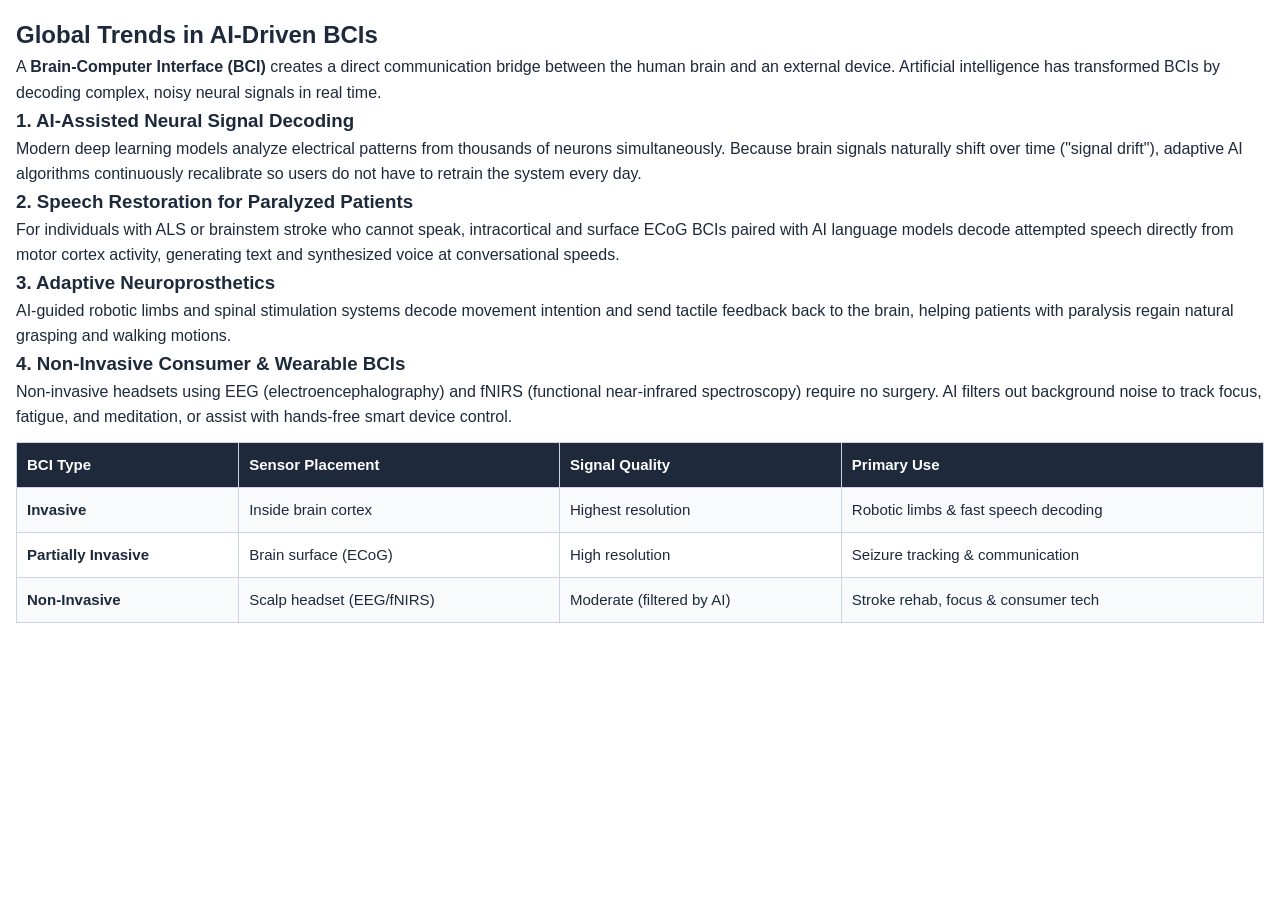
==== global.html @ 4a414115 "Add files via upload" ====
<!DOCTYPE html>
<html lang="en">
<head>
  <meta charset="UTF-8">
  <title>Global AI-BCI Trends</title>
  <link rel="stylesheet" href="style.css">
</head>
<body class="subpage">
  <h2>Global Trends in AI-Driven BCIs</h2>
  <p>
    A <strong>Brain-Computer Interface (BCI)</strong> creates a direct communication bridge between the human brain and an external device. Artificial intelligence has transformed BCIs by decoding complex, noisy neural signals in real time.
  </p>

  <h3>1. AI-Assisted Neural Signal Decoding</h3>
  <p>
    Modern deep learning models analyze electrical patterns from thousands of neurons simultaneously. Because brain signals naturally shift over time ("signal drift"), adaptive AI algorithms continuously recalibrate so users do not have to retrain the system every day.
  </p>

  <h3>2. Speech Restoration for Paralyzed Patients</h3>
  <p>
    For individuals with ALS or brainstem stroke who cannot speak, intracortical and surface ECoG BCIs paired with AI language models decode attempted speech directly from motor cortex activity, generating text and synthesized voice at conversational speeds.
  </p>

  <h3>3. Adaptive Neuroprosthetics</h3>
  <p>
    AI-guided robotic limbs and spinal stimulation systems decode movement intention and send tactile feedback back to the brain, helping patients with paralysis regain natural grasping and walking motions.
  </p>

  <h3>4. Non-Invasive Consumer &amp; Wearable BCIs</h3>
  <p>
    Non-invasive headsets using EEG (electroencephalography) and fNIRS (functional near-infrared spectroscopy) require no surgery. AI filters out background noise to track focus, fatigue, and meditation, or assist with hands-free smart device control.
  </p>

  <table class="data-table">
    <tr>
      <th>BCI Type</th>
      <th>Sensor Placement</th>
      <th>Signal Quality</th>
      <th>Primary Use</th>
    </tr>
    <tr>
      <td><strong>Invasive</strong></td>
      <td>Inside brain cortex</td>
      <td>Highest resolution</td>
      <td>Robotic limbs &amp; fast speech decoding</td>
    </tr>
    <tr>
      <td><strong>Partially Invasive</strong></td>
      <td>Brain surface (ECoG)</td>
      <td>High resolution</td>
      <td>Seizure tracking &amp; communication</td>
    </tr>
    <tr>
      <td><strong>Non-Invasive</strong></td>
      <td>Scalp headset (EEG/fNIRS)</td>
      <td>Moderate (filtered by AI)</td>
      <td>Stroke rehab, focus &amp; consumer tech</td>
    </tr>
  </table>
</body>
</html>
---- style.css ----
/* CSCI 101 Project - Shared Stylesheet */
* {
  box-sizing: border-box;
  margin: 0;
  padding: 0;
}

body {
  font-family: Arial, Helvetica, sans-serif;
  background-color: #f4f7fb;
  color: #1e293b;
  line-height: 1.6;
}

header {
  background: linear-gradient(135deg, #0f172a, #1d4ed8);
  color: #ffffff;
  padding: 28px 20px;
  text-align: center;
  border-bottom: 4px solid #38bdf8;
}

header h1 {
  font-size: 1.9rem;
  margin-bottom: 8px;
}

header p {
  font-size: 1rem;
  color: #e0f2fe;
}

/* CSS Keyframe Animation for neural pulse badge */
@keyframes pulseSignal {
  0% { transform: scale(1); box-shadow: 0 0 0 0 rgba(56, 189, 248, 0.7); }
  70% { transform: scale(1.04); box-shadow: 0 0 0 12px rgba(56, 189, 248, 0); }
  100% { transform: scale(1); box-shadow: 0 0 0 0 rgba(56, 189, 248, 0); }
}

.pulse-badge {
  display: inline-block;
  margin-top: 12px;
  padding: 6px 14px;
  background-color: #0284c7;
  color: #ffffff;
  border-radius: 20px;
  font-size: 0.88rem;
  font-weight: bold;
  animation: pulseSignal 2.2s infinite;
}

nav {
  background-color: #1e293b;
  padding: 12px;
  text-align: center;
  position: sticky;
  top: 0;
  z-index: 100;
}

nav a, nav button {
  color: #ffffff;
  background-color: #334155;
  text-decoration: none;
  padding: 8px 14px;
  margin: 4px;
  border-radius: 6px;
  border: 1px solid #475569;
  font-size: 0.92rem;
  cursor: pointer;
  display: inline-block;
  transition: background-color 0.2s;
}

nav a:hover, nav button:hover {
  background-color: #2563eb;
}

.container {
  max-width: 1120px;
  margin: 24px auto;
  padding: 0 16px;
}

.card {
  background-color: #ffffff;
  border: 1px solid #cbd5e1;
  border-radius: 10px;
  padding: 22px;
  margin-bottom: 24px;
  box-shadow: 0 2px 6px rgba(15, 23, 42, 0.06);
}

.card h2 {
  color: #0f172a;
  border-bottom: 2px solid #e2e8f0;
  padding-bottom: 8px;
  margin-bottom: 14px;
  font-size: 1.4rem;
}

.card h3 {
  color: #1d4ed8;
  margin: 14px 0 6px;
  font-size: 1.12rem;
}

.iframe-grid {
  display: grid;
  grid-template-columns: 1fr 1fr;
  gap: 18px;
  margin-top: 14px;
}

@media (max-width: 820px) {
  .iframe-grid {
    grid-template-columns: 1fr;
  }
}

.frame-box {
  border: 2px solid #94a3b8;
  border-radius: 8px;
  overflow: hidden;
  background: #ffffff;
}

.frame-header {
  background-color: #e2e8f0;
  padding: 8px 12px;
  font-weight: bold;
  font-size: 0.92rem;
  color: #0f172a;
  display: flex;
  justify-content: space-between;
  align-items: center;
}

iframe {
  width: 100%;
  height: 440px;
  border: none;
  display: block;
}

.btn {
  background-color: #1d4ed8;
  color: #ffffff;
  border: none;
  padding: 9px 16px;
  border-radius: 6px;
  cursor: pointer;
  font-size: 0.95rem;
  margin: 6px 4px 6px 0;
}

.btn:hover {
  background-color: #1e40af;
}

.btn-secondary {
  background-color: #0f766e;
}

.btn-secondary:hover {
  background-color: #115e59;
}

input[type="text"], select {
  padding: 8px 12px;
  border: 1px solid #94a3b8;
  border-radius: 6px;
  font-size: 0.95rem;
  width: 260px;
  max-width: 100%;
  margin-right: 6px;
}

.output-box {
  margin-top: 12px;
  padding: 14px;
  background-color: #f8fafc;
  border-left: 4px solid #1d4ed8;
  border-radius: 4px;
}

.diagram-wrap {
  text-align: center;
  margin: 16px 0;
}

.diagram-wrap img, .diagram-wrap svg {
  max-width: 100%;
  height: auto;
  border: 1px solid #cbd5e1;
  border-radius: 8px;
  background: #ffffff;
  padding: 8px;
}

table.data-table {
  width: 100%;
  border-collapse: collapse;
  margin-top: 12px;
  font-size: 0.94rem;
}

table.data-table th, table.data-table td {
  border: 1px solid #cbd5e1;
  padding: 10px;
  text-align: left;
}

table.data-table th {
  background-color: #1e293b;
  color: #ffffff;
}

table.data-table tr:nth-child(even) {
  background-color: #f8fafc;
}

footer {
  background-color: #0f172a;
  color: #cbd5e1;
  text-align: center;
  padding: 20px;
  margin-top: 30px;
  font-size: 0.9rem;
}

footer a {
  color: #38bdf8;
}

/* Subpage compact body */
body.subpage {
  background-color: #ffffff;
  padding: 16px;
}
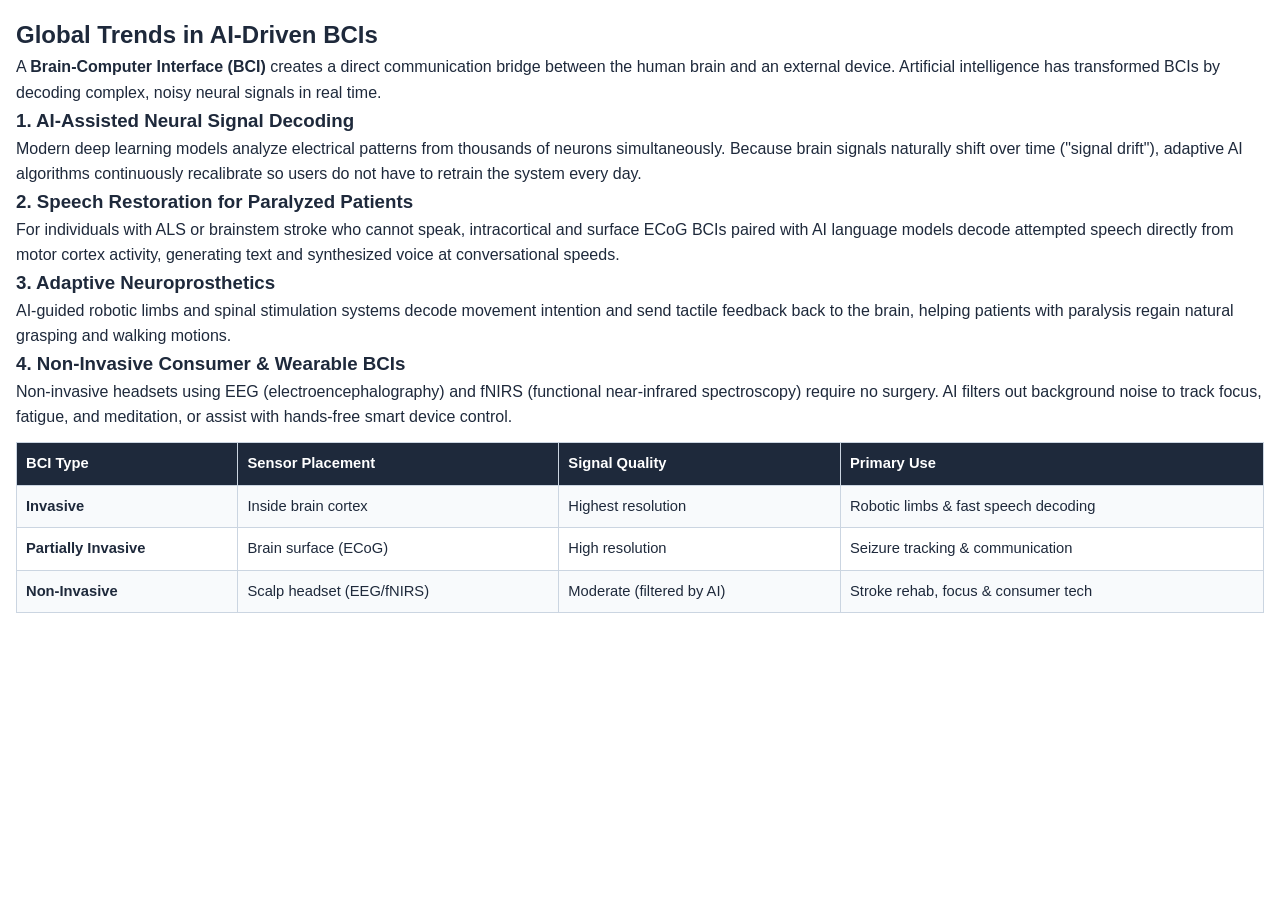
==== commit 935253e9: "Add files via upload" ====
--- a/global.html
+++ b/global.html
@@ -31,31 +31,33 @@
     Non-invasive headsets using EEG (electroencephalography) and fNIRS (functional near-infrared spectroscopy) require no surgery. AI filters out background noise to track focus, fatigue, and meditation, or assist with hands-free smart device control.
   </p>
 
-  <table class="data-table">
-    <tr>
-      <th>BCI Type</th>
-      <th>Sensor Placement</th>
-      <th>Signal Quality</th>
-      <th>Primary Use</th>
-    </tr>
-    <tr>
-      <td><strong>Invasive</strong></td>
-      <td>Inside brain cortex</td>
-      <td>Highest resolution</td>
-      <td>Robotic limbs &amp; fast speech decoding</td>
-    </tr>
-    <tr>
-      <td><strong>Partially Invasive</strong></td>
-      <td>Brain surface (ECoG)</td>
-      <td>High resolution</td>
-      <td>Seizure tracking &amp; communication</td>
-    </tr>
-    <tr>
-      <td><strong>Non-Invasive</strong></td>
-      <td>Scalp headset (EEG/fNIRS)</td>
-      <td>Moderate (filtered by AI)</td>
-      <td>Stroke rehab, focus &amp; consumer tech</td>
-    </tr>
-  </table>
+  <div class="table-wrap">
+    <table class="data-table">
+      <tr>
+        <th>BCI Type</th>
+        <th>Sensor Placement</th>
+        <th>Signal Quality</th>
+        <th>Primary Use</th>
+      </tr>
+      <tr>
+        <td><strong>Invasive</strong></td>
+        <td>Inside brain cortex</td>
+        <td>Highest resolution</td>
+        <td>Robotic limbs &amp; fast speech decoding</td>
+      </tr>
+      <tr>
+        <td><strong>Partially Invasive</strong></td>
+        <td>Brain surface (ECoG)</td>
+        <td>High resolution</td>
+        <td>Seizure tracking &amp; communication</td>
+      </tr>
+      <tr>
+        <td><strong>Non-Invasive</strong></td>
+        <td>Scalp headset (EEG/fNIRS)</td>
+        <td>Moderate (filtered by AI)</td>
+        <td>Stroke rehab, focus &amp; consumer tech</td>
+      </tr>
+    </table>
+  </div>
 </body>
-</html>
+</html>
--- a/style.css
+++ b/style.css
@@ -51,7 +51,7 @@
 
 nav {
   background-color: #1e293b;
-  padding: 12px;
+  padding: 10px;
   text-align: center;
   position: sticky;
   top: 0;
@@ -62,11 +62,11 @@
   color: #ffffff;
   background-color: #334155;
   text-decoration: none;
-  padding: 8px 14px;
-  margin: 4px;
+  padding: 6px 11px;
+  margin: 3px;
   border-radius: 6px;
   border: 1px solid #475569;
-  font-size: 0.92rem;
+  font-size: 0.85rem;
   cursor: pointer;
   display: inline-block;
   transition: background-color 0.2s;
@@ -184,6 +184,18 @@
   border-radius: 4px;
 }
 
+.code-box {
+  margin-top: 12px;
+  padding: 14px;
+  background-color: #0f172a;
+  color: #e2e8f0;
+  border-radius: 6px;
+  overflow-x: auto;
+  font-family: Consolas, Monaco, monospace;
+  font-size: 0.85rem;
+  line-height: 1.45;
+}
+
 .diagram-wrap {
   text-align: center;
   margin: 16px 0;
@@ -198,16 +210,23 @@
   padding: 8px;
 }
 
+.table-wrap {
+  width: 100%;
+  overflow-x: auto;
+  -webkit-overflow-scrolling: touch;
+}
+
 table.data-table {
   width: 100%;
+  min-width: 480px;
   border-collapse: collapse;
   margin-top: 12px;
-  font-size: 0.94rem;
+  font-size: 0.92rem;
 }
 
 table.data-table th, table.data-table td {
   border: 1px solid #cbd5e1;
-  padding: 10px;
+  padding: 9px;
   text-align: left;
 }
 
@@ -237,4 +256,4 @@
 body.subpage {
   background-color: #ffffff;
   padding: 16px;
-}
+}
